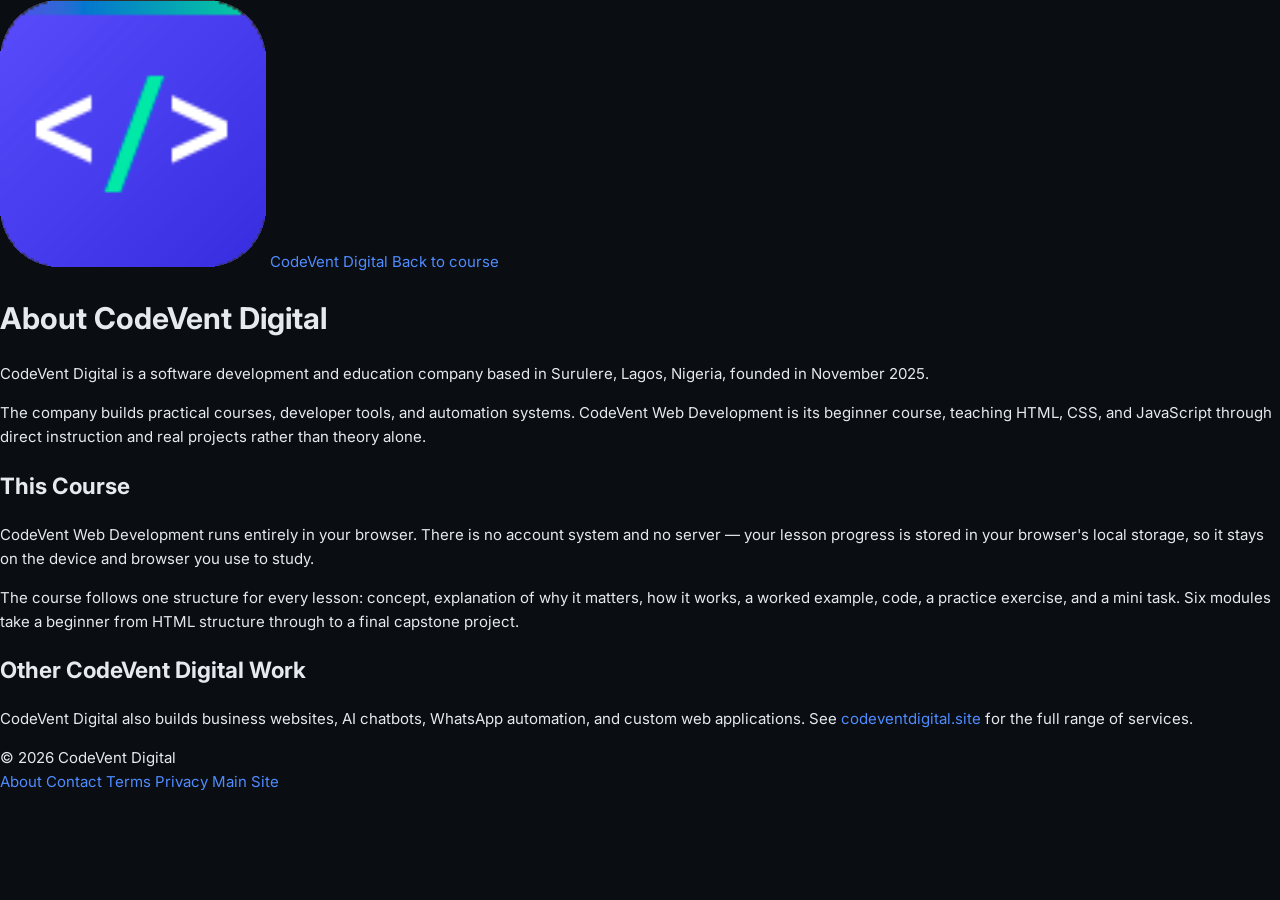
==== about.html @ 92a4d551 "Add files via upload" ====
<!DOCTYPE html>
<html lang="en">
<head>
<meta charset="UTF-8">
<meta name="viewport" content="width=device-width, initial-scale=1.0">
<title>About — CodeVent Web Development</title>
<meta name="description" content="About CodeVent Digital and the CodeVent Web Development course.">
<link rel="icon" type="image/png" href="codevent-logo.PNG">
<link rel="preconnect" href="https://fonts.googleapis.com">
<link rel="preconnect" href="https://fonts.gstatic.com" crossorigin>
<link href="https://fonts.googleapis.com/css2?family=JetBrains+Mono:wght@400;500;600;700&family=Inter:wght@400;500;600;700;800&display=swap" rel="stylesheet">
<link rel="stylesheet" href="css/styles.css">
<style>body { background: var(--bg); }</style>
</head>
<body>
<header class="static-header">
  <a href="index.html" class="static-brand">
    <img src="codevent-logo.PNG" alt="CodeVent Digital logo">
    <span>CodeVent Digital</span>
  </a>
  <a href="index.html" class="static-back">Back to course</a>
</header>

<main class="static-wrap">
  <h1>About CodeVent Digital</h1>
  <p>CodeVent Digital is a software development and education company based in Surulere, Lagos, Nigeria, founded in November 2025.</p>
  <p>The company builds practical courses, developer tools, and automation systems. CodeVent Web Development is its beginner course, teaching HTML, CSS, and JavaScript through direct instruction and real projects rather than theory alone.</p>

  <h2>This Course</h2>
  <p>CodeVent Web Development runs entirely in your browser. There is no account system and no server — your lesson progress is stored in your browser's local storage, so it stays on the device and browser you use to study.</p>
  <p>The course follows one structure for every lesson: concept, explanation of why it matters, how it works, a worked example, code, a practice exercise, and a mini task. Six modules take a beginner from HTML structure through to a final capstone project.</p>

  <h2>Other CodeVent Digital Work</h2>
  <p>CodeVent Digital also builds business websites, AI chatbots, WhatsApp automation, and custom web applications. See <a href="https://codeventdigital.site" target="_blank">codeventdigital.site</a> for the full range of services.</p>
</main>

<footer class="static-footer">
  <span>&copy; 2026 CodeVent Digital</span>
  <div class="static-footer-links">
    <a href="about.html">About</a>
    <a href="contact.html">Contact</a>
    <a href="terms.html">Terms</a>
    <a href="privacy.html">Privacy</a>
    <a href="https://codeventdigital.site" target="_blank">Main Site</a>
  </div>
</footer>
</body>
</html>
---- css/styles.css ----
/* ============ Tokens ============ */
:root {
  --bg: #0a0d12;
  --surface: #12161d;
  --surface-2: #171c25;
  --border: #232a36;
  --text: #e6e9ee;
  --muted: #8b93a3;
  --muted-2: #5c6577;
  --accent: #4f8cff;
  --accent-2: #33d6b0;
  --accent-soft: rgba(79, 140, 255, 0.12);
  --code-bg: #0d1117;
  --danger: #ef5b5b;
  --radius: 8px;
  --font-body: "Inter", -apple-system, BlinkMacSystemFont, sans-serif;
  --font-mono: "JetBrains Mono", "SFMono-Regular", Menlo, monospace;
}

* { box-sizing: border-box; }

html { scroll-behavior: smooth; }

@media (prefers-reduced-motion: reduce) {
  html { scroll-behavior: auto; }
  * { transition: none !important; animation: none !important; }
}

body {
  margin: 0;
  background: var(--bg);
  color: var(--text);
  font-family: var(--font-body);
  font-size: 15px;
  line-height: 1.6;
}

a { color: var(--accent); text-decoration: none; }
a:hover { text-decoration: underline; }

button { font-family: inherit; cursor: pointer; }

:focus-visible {
  outline: 2px solid var(--accent);
  outline-offset: 2px;
}

.mono { font-family: var(--font-mono); }

/* ============ App shell ============ */
#app {
  display: grid;
  grid-template-columns: 280px 1fr;
  min-height: 100vh;
}

.overlay {
  display: none;
}

.sidebar {
  background: var(--surface);
  border-right: 1px solid var(--border);
  height: 100vh;
  position: sticky;
  top: 0;
  overflow-y: auto;
  padding-bottom: 24px;
}

.main-col {
  min-width: 0;
}

.topbar {
  display: none;
  align-items: center;
  gap: 12px;
  padding: 14px 16px;
  border-bottom: 1px solid var(--border);
  position: sticky;
  top: 0;
  background: var(--bg);
  z-index: 20;
}

.menu-toggle {
  background: none;
  border: 1px solid var(--border);
  border-radius: 6px;
  width: 36px;
  height: 32px;
  display: flex;
  flex-direction: column;
  align-items: center;
  justify-content: center;
  gap: 4px;
}
.menu-toggle span {
  width: 16px;
  height: 2px;
  background: var(--text);
  display: block;
}

.topbar-title {
  font-family: var(--font-mono);
  font-size: 13px;
  color: var(--muted);
}

.content {
  max-width: 780px;
  margin: 0 auto;
  padding: 48px 32px 96px;
}

/* ============ Sidebar ============ */
.sidebar-header {
  padding: 22px 20px 16px;
  border-bottom: 1px solid var(--border);
}

.brand {
  display: flex;
  align-items: center;
  gap: 10px;
  color: var(--text);
}
.brand:hover { text-decoration: none; }

.brand-mark {
  font-family: var(--font-mono);
  font-weight: 700;
  font-size: 16px;
  background: linear-gradient(135deg, var(--accent), var(--accent-2));
  -webkit-background-clip: text;
  background-clip: text;
  color: transparent;
}

.brand-mark-img {
  width: 28px;
  height: 28px;
  object-fit: contain;
  border-radius: 6px;
  flex-shrink: 0;
}

.brand-name {
  font-weight: 700;
  font-size: 14.5px;
  letter-spacing: -0.01em;
}

.brand-course {
  margin-top: 6px;
  font-family: var(--font-mono);
  font-size: 11.5px;
  color: var(--muted);
  letter-spacing: 0.02em;
}

.sidebar-progress {
  padding: 16px 20px;
  border-bottom: 1px solid var(--border);
}
.sidebar-progress-label {
  display: flex;
  justify-content: space-between;
  font-size: 12px;
  color: var(--muted);
  margin-bottom: 8px;
}
.sidebar-progress-label .mono { color: var(--accent-2); font-weight: 600; }

.progress-track {
  height: 5px;
  background: var(--surface-2);
  border-radius: 3px;
  overflow: hidden;
}
.progress-fill {
  height: 100%;
  background: linear-gradient(90deg, var(--accent), var(--accent-2));
  border-radius: 3px;
  transition: width 0.3s ease;
}

.nav-modules { padding: 8px 0; }

.nav-module { border-bottom: 1px solid transparent; }

.nav-module-toggle {
  width: 100%;
  display: flex;
  align-items: center;
  gap: 10px;
  background: none;
  border: none;
  color: var(--text);
  padding: 10px 20px;
  text-align: left;
  font-size: 13px;
  font-weight: 600;
}
.nav-module-toggle:hover { background: var(--surface-2); }

.nav-module-index {
  font-family: var(--font-mono);
  font-size: 11px;
  color: var(--muted-2);
}

.nav-module-title { flex: 1; }

.nav-module-count {
  font-family: var(--font-mono);
  font-size: 10.5px;
  color: var(--muted);
}

.nav-module-items {
  display: none;
  flex-direction: column;
  padding: 2px 0 6px;
}
.nav-module.open .nav-module-items { display: flex; }

.nav-item {
  display: flex;
  align-items: center;
  gap: 10px;
  padding: 7px 20px 7px 40px;
  color: var(--muted);
  font-size: 13px;
  border-left: 2px solid transparent;
}
.nav-item:hover { color: var(--text); text-decoration: none; background: var(--surface-2); }
.nav-item.active {
  color: var(--text);
  border-left-color: var(--accent);
  background: var(--accent-soft);
}
.nav-item-mark {
  width: 12px;
  color: var(--accent-2);
  font-size: 11px;
  flex-shrink: 0;
}
.nav-item-project .nav-item-title::before {
  content: "";
}
.nav-item-project { font-style: normal; }

/* ============ Dashboard ============ */
.dashboard-head h1 {
  font-size: 30px;
  margin: 0 0 8px;
  letter-spacing: -0.02em;
}
.dashboard-tagline {
  color: var(--muted);
  font-size: 15px;
  margin: 0 0 32px;
  max-width: 60ch;
}

.dashboard-stats {
  display: grid;
  grid-template-columns: repeat(3, 1fr);
  gap: 16px;
  margin-bottom: 40px;
}

.stat-card {
  background: var(--surface);
  border: 1px solid var(--border);
  border-radius: var(--radius);
  padding: 18px;
}
.stat-label {
  font-size: 11.5px;
  text-transform: uppercase;
  letter-spacing: 0.04em;
  color: var(--muted);
  margin-bottom: 8px;
}
.stat-value {
  font-size: 26px;
  font-weight: 700;
  margin-bottom: 10px;
}
.stat-value-small {
  font-size: 15px;
  font-weight: 600;
  margin-bottom: 12px;
  min-height: 20px;
}

.continue-btn {
  display: inline-block;
  background: var(--accent);
  color: #fff;
  padding: 8px 14px;
  border-radius: 6px;
  font-size: 13px;
  font-weight: 600;
}
.continue-btn:hover { background: #3f7bef; text-decoration: none; }

.section-heading {
  font-size: 13px;
  text-transform: uppercase;
  letter-spacing: 0.05em;
  color: var(--muted);
  margin: 0 0 16px;
}

.module-grid {
  display: grid;
  grid-template-columns: repeat(3, 1fr);
  gap: 16px;
}

.module-card {
  display: block;
  background: var(--surface);
  border: 1px solid var(--border);
  border-radius: var(--radius);
  padding: 18px;
  color: var(--text);
  transition: border-color 0.15s ease, transform 0.15s ease;
}
.module-card:hover {
  border-color: var(--accent);
  transform: translateY(-2px);
  text-decoration: none;
}
.module-card-top {
  display: flex;
  justify-content: space-between;
  color: var(--muted);
  font-size: 12px;
  margin-bottom: 10px;
}
.module-card h3 { margin: 0 0 6px; font-size: 16px; }
.module-card p { margin: 0; color: var(--muted); font-size: 13px; line-height: 1.5; }

/* ============ Lesson / Project content ============ */
.crumb {
  font-size: 12.5px;
  color: var(--muted);
  margin-bottom: 14px;
}
.crumb a { color: var(--muted); }
.crumb span { margin: 0 4px; }

.project-tag {
  display: inline-block;
  font-family: var(--font-mono);
  font-size: 11px;
  color: var(--accent-2);
  border: 1px solid var(--border);
  padding: 3px 8px;
  border-radius: 4px;
  margin-bottom: 10px;
}

.lesson-title {
  font-size: 26px;
  margin: 0 0 28px;
  letter-spacing: -0.01em;
}

.lesson-section { margin-bottom: 28px; }
.lesson-section h2 {
  font-size: 13px;
  text-transform: uppercase;
  letter-spacing: 0.05em;
  color: var(--accent-2);
  margin: 0 0 10px;
}
.lesson-section p { margin: 0 0 4px; color: var(--text); }

.plain-list, .checklist {
  margin: 0;
  padding-left: 20px;
}
.plain-list li, .checklist li {
  margin-bottom: 6px;
  color: var(--text);
}
.checklist { list-style: none; padding-left: 0; }
.checklist li label {
  display: flex;
  align-items: flex-start;
  gap: 10px;
  cursor: pointer;
}
.checklist input { margin-top: 4px; }

/* ============ Code blocks ============ */
.code-group { display: flex; flex-direction: column; gap: 12px; }

.code-block {
  border: 1px solid var(--border);
  border-radius: var(--radius);
  overflow: hidden;
  background: var(--code-bg);
}
.code-block-bar {
  display: flex;
  align-items: center;
  justify-content: space-between;
  padding: 8px 12px;
  border-bottom: 1px solid var(--border);
  background: var(--surface-2);
}
.code-lang {
  font-family: var(--font-mono);
  font-size: 11px;
  color: var(--muted);
  letter-spacing: 0.05em;
}
.copy-btn {
  background: none;
  border: 1px solid var(--border);
  color: var(--muted);
  font-size: 11px;
  padding: 4px 9px;
  border-radius: 4px;
}
.copy-btn:hover { color: var(--text); border-color: var(--muted); }

.code-block pre {
  margin: 0;
  padding: 14px 16px;
  overflow-x: auto;
}
.code-block code {
  font-family: var(--font-mono);
  font-size: 13px;
  line-height: 1.6;
  color: #d5dae3;
  white-space: pre;
}

/* ============ Practice ============ */
.practice-box {
  border: 1px solid var(--border);
  border-left: 3px solid var(--accent);
  border-radius: var(--radius);
  padding: 16px 18px;
  background: var(--surface);
}
.practice-label {
  font-family: var(--font-mono);
  font-size: 11px;
  text-transform: uppercase;
  letter-spacing: 0.05em;
  color: var(--accent);
  margin-bottom: 8px;
}
.practice-task { margin: 0 0 14px; }
.practice-actions { display: flex; gap: 10px; margin-bottom: 4px; }

.reveal-btn {
  background: var(--surface-2);
  border: 1px solid var(--border);
  color: var(--text);
  font-size: 12.5px;
  padding: 7px 12px;
  border-radius: 6px;
}
.reveal-btn:hover { border-color: var(--accent); }

.reveal-panel { margin-top: 14px; }
.reveal-panel.hidden { display: none; }
.reveal-label {
  font-size: 11px;
  text-transform: uppercase;
  color: var(--muted);
  margin-bottom: 6px;
  letter-spacing: 0.04em;
}

/* ============ Lesson footer / nav ============ */
.lesson-footer {
  margin-top: 40px;
  padding-top: 24px;
  border-top: 1px solid var(--border);
}

.complete-btn {
  background: var(--accent);
  color: #fff;
  border: none;
  padding: 10px 18px;
  border-radius: 6px;
  font-size: 13.5px;
  font-weight: 600;
  margin-bottom: 20px;
}
.complete-btn:hover { background: #3f7bef; }
.complete-btn.done {
  background: var(--surface-2);
  color: var(--accent-2);
  border: 1px solid var(--accent-2);
}

.prev-next {
  display: flex;
  justify-content: space-between;
  gap: 16px;
  font-size: 13px;
}
.pn-link {
  color: var(--muted);
  max-width: 48%;
}
.pn-next { text-align: right; margin-left: auto; }

/* ============ Responsive ============ */
@media (max-width: 900px) {
  .dashboard-stats { grid-template-columns: 1fr; }
  .module-grid { grid-template-columns: repeat(2, 1fr); }
}

@media (max-width: 768px) {
  #app { grid-template-columns: 1fr; }
  .topbar { display: flex; }

  .sidebar {
    position: fixed;
    left: 0;
    top: 0;
    width: 280px;
    z-index: 40;
    transform: translateX(-100%);
    transition: transform 0.2s ease;
  }
  #app.sidebar-open .sidebar { transform: translateX(0); }

  .overlay {
    display: none;
    position: fixed;
    inset: 0;
    background: rgba(0, 0, 0, 0.5);
    z-index: 30;
  }
  #app.sidebar-open .overlay { display: block; }

  .content { padding: 28px 18px 72px; }
  .module-grid { grid-template-columns: 1fr; }
}

@media (max-width: 480px) {
  .lesson-title { font-size: 22px; }
  .prev-next { flex-direction: column; }
  .pn-next { text-align: left; }
}
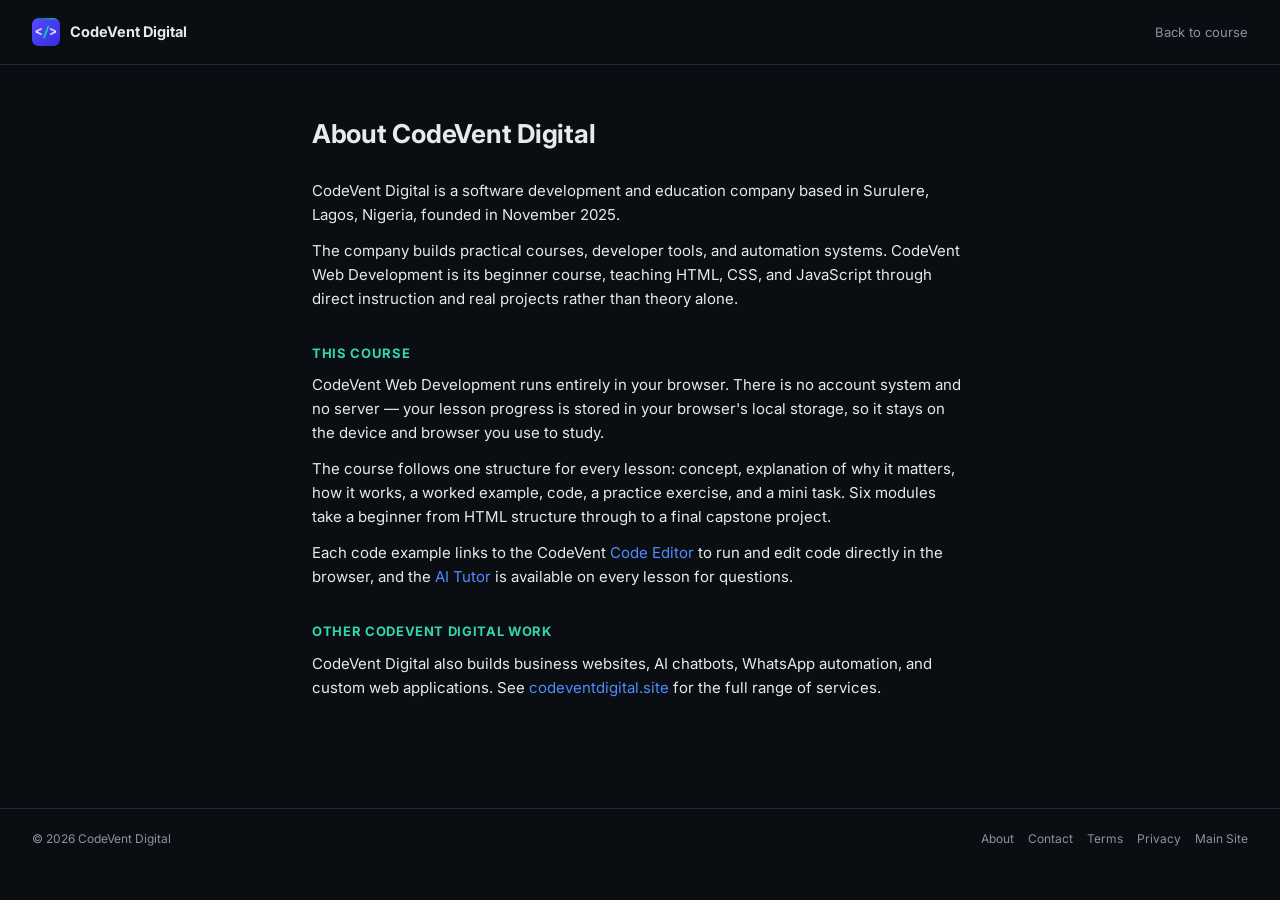
==== commit 52a7adc8: "Add files via upload" ====
--- a/about.html
+++ b/about.html
@@ -29,6 +29,7 @@
   <h2>This Course</h2>
   <p>CodeVent Web Development runs entirely in your browser. There is no account system and no server — your lesson progress is stored in your browser's local storage, so it stays on the device and browser you use to study.</p>
   <p>The course follows one structure for every lesson: concept, explanation of why it matters, how it works, a worked example, code, a practice exercise, and a mini task. Six modules take a beginner from HTML structure through to a final capstone project.</p>
+  <p>Each code example links to the CodeVent <a href="https://codeventdigital.site/code-editor.html" target="_blank">Code Editor</a> to run and edit code directly in the browser, and the <a href="https://codeventdigital.site/chat.html" target="_blank">AI Tutor</a> is available on every lesson for questions.</p>
 
   <h2>Other CodeVent Digital Work</h2>
   <p>CodeVent Digital also builds business websites, AI chatbots, WhatsApp automation, and custom web applications. See <a href="https://codeventdigital.site" target="_blank">codeventdigital.site</a> for the full range of services.</p>
--- a/css/styles.css
+++ b/css/styles.css
@@ -187,6 +187,73 @@
   transition: width 0.3s ease;
 }
 
+.sidebar-help {
+  padding: 14px 20px;
+  border-top: 1px solid var(--border);
+  border-bottom: 1px solid var(--border);
+}
+.ai-help-link {
+  display: flex;
+  align-items: center;
+  gap: 10px;
+  padding: 9px 10px;
+  border: 1px solid var(--border);
+  border-radius: 6px;
+  color: var(--text);
+  font-size: 12.5px;
+  background: var(--surface-2);
+}
+.ai-help-link:hover { border-color: var(--accent); text-decoration: none; }
+.ai-help-icon {
+  font-family: var(--font-mono);
+  font-size: 10px;
+  font-weight: 700;
+  color: #fff;
+  background: linear-gradient(135deg, var(--accent), var(--accent-2));
+  padding: 3px 6px;
+  border-radius: 4px;
+  flex-shrink: 0;
+}
+
+.sidebar-footer {
+  display: flex;
+  flex-wrap: wrap;
+  gap: 4px 14px;
+  padding: 16px 20px 8px;
+}
+.sidebar-footer a {
+  color: var(--muted);
+  font-size: 12px;
+}
+.sidebar-footer a:hover { color: var(--text); }
+
+.ai-callout {
+  border: 1px dashed var(--border);
+  border-radius: var(--radius);
+  padding: 14px 16px;
+  display: flex;
+  align-items: center;
+  justify-content: space-between;
+  gap: 14px;
+  flex-wrap: wrap;
+}
+.ai-callout p {
+  margin: 0;
+  color: var(--muted);
+  font-size: 13px;
+}
+.ai-callout-link {
+  flex-shrink: 0;
+  background: var(--surface-2);
+  border: 1px solid var(--accent-2);
+  color: var(--accent-2);
+  padding: 7px 12px;
+  border-radius: 6px;
+  font-size: 12.5px;
+  font-weight: 600;
+}
+.ai-callout-link:hover { background: var(--accent-soft); text-decoration: none; }
+
 .nav-modules { padding: 8px 0; }
 
 .nav-module { border-bottom: 1px solid transparent; }
@@ -520,6 +587,79 @@
   max-width: 48%;
 }
 .pn-next { text-align: right; margin-left: auto; }
+
+/* ============ Static pages (about / contact / terms / privacy) ============ */
+.static-header {
+  display: flex;
+  align-items: center;
+  justify-content: space-between;
+  gap: 16px;
+  padding: 18px 32px;
+  border-bottom: 1px solid var(--border);
+  flex-wrap: wrap;
+}
+.static-brand {
+  display: flex;
+  align-items: center;
+  gap: 10px;
+  color: var(--text);
+}
+.static-brand:hover { text-decoration: none; }
+.static-brand img { width: 28px; height: 28px; object-fit: contain; border-radius: 6px; }
+.static-brand span { font-weight: 700; font-size: 14.5px; }
+.static-back { font-size: 13px; color: var(--muted); }
+
+.static-wrap {
+  max-width: 720px;
+  margin: 0 auto;
+  padding: 48px 32px 96px;
+}
+.static-wrap h1 { font-size: 26px; margin: 0 0 24px; letter-spacing: -0.01em; }
+.static-wrap h2 {
+  font-size: 13px;
+  text-transform: uppercase;
+  letter-spacing: 0.05em;
+  color: var(--accent-2);
+  margin: 32px 0 10px;
+}
+.static-wrap p { margin: 0 0 12px; color: var(--text); }
+.static-wrap ul { margin: 0 0 12px; padding-left: 20px; color: var(--text); }
+.static-wrap li { margin-bottom: 6px; }
+.static-wrap a { color: var(--accent); }
+
+.contact-list {
+  list-style: none;
+  padding: 0;
+  display: flex;
+  flex-direction: column;
+  gap: 10px;
+}
+.contact-list li {
+  border: 1px solid var(--border);
+  border-radius: var(--radius);
+  padding: 12px 16px;
+  display: flex;
+  justify-content: space-between;
+  align-items: center;
+  gap: 12px;
+  background: var(--surface);
+}
+.contact-label { color: var(--muted); font-size: 12.5px; }
+.contact-list a { font-size: 13.5px; font-weight: 600; }
+
+.static-footer {
+  border-top: 1px solid var(--border);
+  padding: 20px 32px;
+  display: flex;
+  flex-wrap: wrap;
+  gap: 6px 16px;
+  justify-content: space-between;
+  color: var(--muted);
+  font-size: 12px;
+}
+.static-footer a { color: var(--muted); }
+.static-footer a:hover { color: var(--text); }
+.static-footer-links { display: flex; gap: 14px; flex-wrap: wrap; }
 
 /* ============ Responsive ============ */
 @media (max-width: 900px) {
